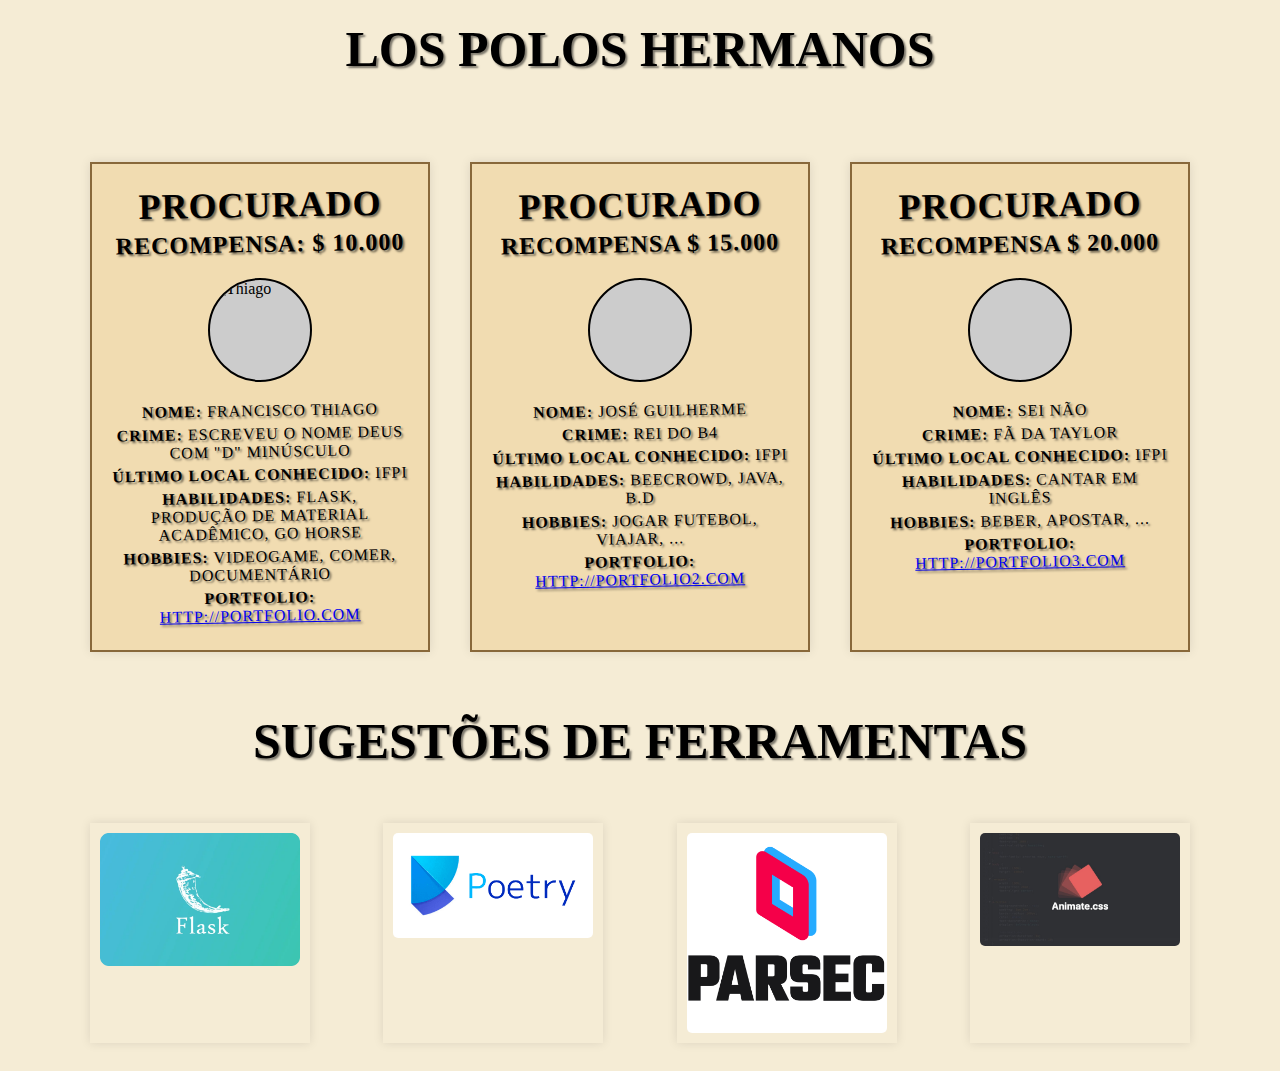
==== index.html @ 98da4c09 "Rename cartaz.html to index.html" ====
<!DOCTYPE html>
<html lang="en">
<head>
    <meta charset="UTF-8">
    <meta name="viewport" content="width=device-width, initial-scale=1.0">
    <title>Cartas de Procurado</title>
    <link rel="stylesheet" href="css/main.css">
</head>
<body>
    <h1>LOS POLOS HERMANOS</h1>
    <div class="cartaz-de-procurado-container">
        <div class="cartaz">
            <div class="titulo">
                <h1>PROCURADO</h1>
                <h2>RECOMPENSA: $ 10.000</h2>
            </div>
            <div class="foto">
                <img src="imagens/thiago2.jpg" alt="Thiago">
            </div>
            <div class="poster">
                <p><strong>Nome:</strong> Francisco Thiago</p>
                <p><strong>Crime:</strong> Escreveu o nome Deus com "d" minúsculo</p>
                <p><strong>Último local conhecido:</strong> IFPI</p>
                <p><strong>Habilidades:</strong> Flask, Produção de Material Acadêmico, Go Horse</p>
                <p><strong>Hobbies:</strong> Videogame, Comer, Documentário </p>
                <p><strong>Portfolio:</strong> <a href="portfolio2.html" target="_blank">http://portfolio.com</a></p>
            </div>
        </div>
        <div class="cartaz">
            <div class="titulo">
                <h1>PROCURADO</h1>
                <h2>RECOMPENSA $ 15.000</h2>
            </div>
            <div class="foto">
                <!-- Espaço reservado para a foto -->
            </div>
            <div class="poster">
                <p><strong>Nome:</strong> José Guilherme</p>
                <p><strong>Crime:</strong> Rei do B4</p>
                <p><strong>Último local conhecido:</strong> IFPI</p>
                <p><strong>Habilidades:</strong> Beecrowd, Java, B.D</p>
                <p><strong>Hobbies:</strong> Jogar Futebol, Viajar, ...</p>
                <p><strong>Portfolio:</strong> <a href="portfolio2.html" target="_blank">http://portfolio2.com</a></p>
            </div>
        </div>
        <div class="cartaz">
            <div class="titulo">
                <h1>PROCURADO</h1>
                <h2>RECOMPENSA $ 20.000</h2>
            </div>
            <div class="foto">
                <!-- Espaço reservado para a foto -->
            </div>
            <div class="poster">
                <p><strong>Nome:</strong> Sei não</p>
                <p><strong>Crime:</strong> Fã da Taylor</p>
                <p><strong>Último local conhecido:</strong> IFPI</p>
                <p><strong>Habilidades:</strong> Cantar em inglês</p>
                <p><strong>Hobbies:</strong> Beber, Apostar, ...</p>
                <p><strong>Portfolio:</strong> <a href="portfolio3.html" target="_blank">http://portfolio3.com</a></p>
            </div>
        </div>
    </div>
    <h1>SUGESTÕES DE FERRAMENTAS</h1>
    <div class="container">
        <div class="icones-container">
            <div class="icone">
                <a href="https://flask.palletsprojects.com/en/3.0.x/" target="_blank">
                    <img src="icones/flask.png" alt="Flask">
                </a>
            </div>
            <div class="icone">
                <a href="https://python-poetry.org/docs/" target="_blank">
                    <img src="icones/poetry.png" alt="Poetry">
                </a>
            </div>
            <div class="icone">
                <a href="https://support.parsec.app/hc/en-us/articles/4422945353485-Overview" target="_blank">
                    <img src="icones/parsec.png" alt="Parsec">
                </a>
            </div>
            <div class="icone">
                <a href="https://animate.style/" target="_blank">
                    <img src="icones/animate.png" alt="Animate.css">
                </a>
            </div>
        </div>
    </div>
</body>
</html>
---- css/main.css ----
body {
    font-family: "Western", cursive;
    background-color: #f5ecd5;
    background-image: url('https://img.freepik.com/fotos-gratis/fundo-de-papel-velho-estilo-grunge_1048-7928.jpg?w=740&t=st=1707929922~exp=1707930522~hmac=e2ed44829fd8e375c2297007135a07d3cc6aa6e9a85744cb7327b413870acf73');
    background-size: cover;
    background-repeat: no-repeat;
}

h1:first-of-type {
    text-align: center;
    margin-top: 20px;
    color: #000000;
    text-shadow: 2px 2px 2px rgba(0, 0, 0, 0.5); 
    font-size: 50px;
}

h1:last-of-type {
    text-align: center;
    margin-top: 40px;
    color: #000000; 
    text-shadow: 2px 2px 2px rgba(0, 0, 0, 0.5);
    font-size: 50px;
}

.cartaz-de-procurado-container {
    display: flex;
    justify-content: space-between;
    margin: 20px auto;
    max-width: 1100px;
}

.cartaz, .cartaz2, .cartaz3 {
    flex-grow: 1; /* Para ocupar o espaço disponível igualmente */
    width: calc(40% - 10px); /* Define uma largura fixa para os cartazes */
    padding: 20px;
    background-color: #f1dcb1;
    border: 2px solid #88683a; 
    box-shadow: 0 0 10px rgba(0, 0, 0, 0.1);
    transition: transform 0.3s ease; /* Adiciona transição para o efeito de zoom */
    background-image: url('https://st2.depositphotos.com/3647713/49332/i/450/depositphotos_493328306-stock-photo-old-grunge-antique-paper-texture.jpg');
    background-repeat: repeat;
    margin-bottom: 20px; /* Espaçamento entre os cartazes */
    margin-top: 50px;
}

.cartaz:not(:last-child), .cartaz2:not(:last-child), .cartaz3:not(:last-child) {
    margin-right: 40px; /* Adiciona margem à direita de cada cartaz, exceto o último */
}

.cartaz:hover, .cartaz2:hover, .cartaz3:hover {
    transform: scale(1.20); /* Efeito de zoom */
}
/*Adptar para tela de celular (falta testar)*/
@media screen and (max-width: 1100px) {
    .cartaz, .cartaz2, .cartaz3 {
        width: 31%; /* Ajusta a largura dos cartazes para caberem em telas menores */
    }
}


.titulo {
    text-align: center;
    margin-bottom: 20px;
}

.titulo h1 {
    font-size: 36px;
    margin: 0;
}

.titulo h2 {
    font-size: 24px;
    margin-top: 5px;
}

.cartaz .titulo h1,
.cartaz .titulo h2,
.cartaz2 .titulo h1,
.cartaz2 .titulo h2,
.cartaz3 .titulo h1,
.cartaz3 .titulo h2,
.cartaz .poster p,
.cartaz2 .poster p,
.cartaz3 .poster p {
    text-shadow: 2px 2px 2px rgba(0, 0, 0, 0.5);
    transform: rotate(-1deg);
    letter-spacing: 1px;
    text-transform: uppercase;
}


.foto {
    width: 100px;
    height: 100px;
    margin: 0 auto 20px;
    background-color: #ccc;
    border: 2px solid #000;
    border-radius: 50%;
    overflow: hidden;
}

.poster {
    text-align: center;
}

.poster p {
    margin: 5px 0;
}

.container {
    max-width: 1100px;
    margin: 0 auto;
    padding: 20px;
}

.icones-container {
    display: flex;
    justify-content: space-between;
}

.icone {
    position: relative;
    width: calc(20% - 20px);
    padding: 10px;
    background-color: none;
    border: none;
    box-shadow: 0 0 10px rgba(0, 0, 0, 0.1);
    transition: transform 0.3s ease; 
}

.icone img {
    max-width: 100%;
    height: auto;
    display: block; /* Garante que a imagem se ajuste corretamente dentro do link */
    border-radius: 5px; /* Adicione borda arredondada se desejar */
}

.icone a {
    display: block; /* Garante que o link ocupe todo o espaço do ícone */
    text-decoration: none;
    color: inherit; /* Herda a cor do texto do contêiner pai */
}

.icone:hover {
    transform: scale(1.3);
}
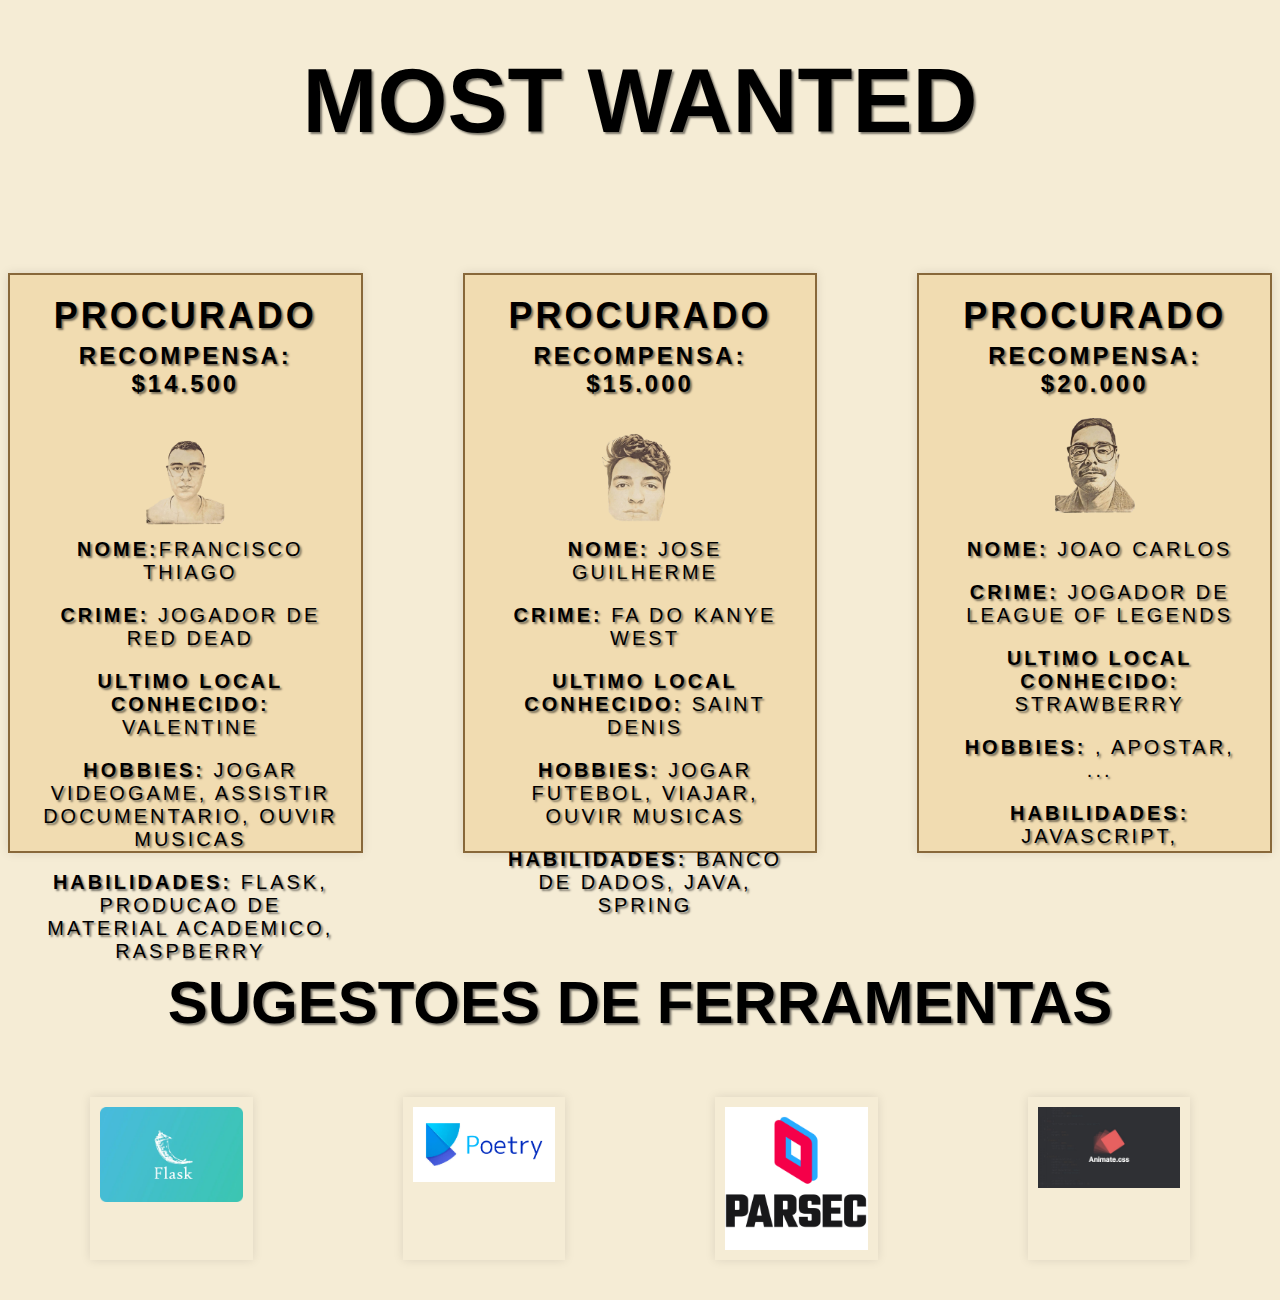
==== commit 3f7dcb5a: "Resultado Final" ====
--- a/index.html
+++ b/index.html
@@ -3,65 +3,68 @@
 <head>
     <meta charset="UTF-8">
     <meta name="viewport" content="width=device-width, initial-scale=1.0">
-    <title>Cartas de Procurado</title>
+    <title>Projeto_web</title>
     <link rel="stylesheet" href="css/main.css">
 </head>
 <body>
-    <h1>LOS POLOS HERMANOS</h1>
+    <style>
+        .foto img {
+            max-width: 100%;
+            height: auto;
+        }
+    </style>
+    <h1>MOST WANTED</h1>
     <div class="cartaz-de-procurado-container">
         <div class="cartaz">
             <div class="titulo">
                 <h1>PROCURADO</h1>
-                <h2>RECOMPENSA: $ 10.000</h2>
+                <h2>RECOMPENSA: $14.500</h2>
             </div>
             <div class="foto">
-                <img src="imagens/thiago2.jpg" alt="Thiago">
+                <img src="imagens/Thiago.png" alt="Thiago">
             </div>
             <div class="poster">
-                <p><strong>Nome:</strong> Francisco Thiago</p>
-                <p><strong>Crime:</strong> Escreveu o nome Deus com "d" minúsculo</p>
-                <p><strong>Último local conhecido:</strong> IFPI</p>
-                <p><strong>Habilidades:</strong> Flask, Produção de Material Acadêmico, Go Horse</p>
-                <p><strong>Hobbies:</strong> Videogame, Comer, Documentário </p>
-                <p><strong>Portfolio:</strong> <a href="portfolio2.html" target="_blank">http://portfolio.com</a></p>
+                <p><strong>Nome:</strong>Francisco Thiago</p>
+                <p><strong>Crime:</strong> Jogador de Red Dead</p>
+                <p><strong>Ultimo local conhecido:</strong> Valentine</p>
+                <p><strong>Hobbies:</strong> Jogar Videogame, Assistir Documentario, Ouvir Musicas </p>
+                <p><strong>Habilidades:</strong> Flask, Producao de Material Academico, Raspberry</p>
             </div>
         </div>
         <div class="cartaz">
             <div class="titulo">
                 <h1>PROCURADO</h1>
-                <h2>RECOMPENSA $ 15.000</h2>
+                <h2>RECOMPENSA: $15.000</h2>
             </div>
             <div class="foto">
-                <!-- Espaço reservado para a foto -->
+                <img src="imagens/JoseGuilherme.png" alt="José Guilherme">
             </div>
             <div class="poster">
-                <p><strong>Nome:</strong> José Guilherme</p>
-                <p><strong>Crime:</strong> Rei do B4</p>
-                <p><strong>Último local conhecido:</strong> IFPI</p>
-                <p><strong>Habilidades:</strong> Beecrowd, Java, B.D</p>
-                <p><strong>Hobbies:</strong> Jogar Futebol, Viajar, ...</p>
-                <p><strong>Portfolio:</strong> <a href="portfolio2.html" target="_blank">http://portfolio2.com</a></p>
+                <p><strong>Nome:</strong> Jose Guilherme</p>
+                <p><strong>Crime:</strong> Fa do Kanye West</p>
+                <p><strong>Ultimo local conhecido:</strong> Saint Denis</p>
+                <p><strong>Hobbies:</strong> Jogar Futebol, Viajar, Ouvir Musicas</p>
+                <p><strong>Habilidades:</strong> Banco de Dados, Java, Spring</p>
             </div>
         </div>
         <div class="cartaz">
             <div class="titulo">
                 <h1>PROCURADO</h1>
-                <h2>RECOMPENSA $ 20.000</h2>
+                <h2>RECOMPENSA: $20.000</h2>
             </div>
             <div class="foto">
-                <!-- Espaço reservado para a foto -->
+                <img src="imagens/JoaoCarlos.png" alt="João Carlos">
             </div>
             <div class="poster">
-                <p><strong>Nome:</strong> Sei não</p>
-                <p><strong>Crime:</strong> Fã da Taylor</p>
-                <p><strong>Último local conhecido:</strong> IFPI</p>
-                <p><strong>Habilidades:</strong> Cantar em inglês</p>
-                <p><strong>Hobbies:</strong> Beber, Apostar, ...</p>
-                <p><strong>Portfolio:</strong> <a href="portfolio3.html" target="_blank">http://portfolio3.com</a></p>
+                <p><strong>Nome:</strong> Joao Carlos</p>
+                <p><strong>Crime:</strong> Jogador de League of Legends</p>
+                <p><strong>Ultimo local conhecido:</strong> Strawberry</p>
+                <p><strong>Hobbies:</strong> , Apostar, ...</p>
+                <p><strong>Habilidades:</strong> Javascript, </p>
             </div>
         </div>
     </div>
-    <h1>SUGESTÕES DE FERRAMENTAS</h1>
+    <h1>SUGESTOES DE FERRAMENTAS</h1>
     <div class="container">
         <div class="icones-container">
             <div class="icone">
--- a/css/main.css
+++ b/css/main.css
@@ -1,17 +1,19 @@
 body {
-    font-family: "Western", cursive;
+    font-family: "American Western", sans-serif;
     background-color: #f5ecd5;
-    background-image: url('https://img.freepik.com/fotos-gratis/fundo-de-papel-velho-estilo-grunge_1048-7928.jpg?w=740&t=st=1707929922~exp=1707930522~hmac=e2ed44829fd8e375c2297007135a07d3cc6aa6e9a85744cb7327b413870acf73');
+    background-image: url('https://img.freepik.com/free-vector/wooden-wall-floor-with-aged-surface-realistic_107791-682.jpg?w=1480&t=st=1708404293~exp=1708404893~hmac=8dfc6d3b2c18df753c6e1345d255f201ed7b31a6a2c04971cbb0f7b5454c9aad');
     background-size: cover;
     background-repeat: no-repeat;
+    background-position: center;
+    text-shadow: 1px 1px 2px rgba(0,0,0,0.5); /* Adiciona uma sombra para simular umidade */
 }
 
 h1:first-of-type {
     text-align: center;
-    margin-top: 20px;
+    margin-top: 50px;
     color: #000000;
     text-shadow: 2px 2px 2px rgba(0, 0, 0, 0.5); 
-    font-size: 50px;
+    font-size: 90px;
 }
 
 h1:last-of-type {
@@ -19,14 +21,15 @@
     margin-top: 40px;
     color: #000000; 
     text-shadow: 2px 2px 2px rgba(0, 0, 0, 0.5);
-    font-size: 50px;
+    font-size: 60px;
 }
 
 .cartaz-de-procurado-container {
     display: flex;
     justify-content: space-between;
-    margin: 20px auto;
-    max-width: 1100px;
+    margin: 55px auto;
+    max-width: 1400px;
+    height: 700px;
 }
 
 .cartaz, .cartaz2, .cartaz3 {
@@ -36,19 +39,19 @@
     background-color: #f1dcb1;
     border: 2px solid #88683a; 
     box-shadow: 0 0 10px rgba(0, 0, 0, 0.1);
-    transition: transform 0.3s ease; /* Adiciona transição para o efeito de zoom */
+    transition: transform 0.4s ease; /* Adiciona transição para o efeito de zoom */
     background-image: url('https://st2.depositphotos.com/3647713/49332/i/450/depositphotos_493328306-stock-photo-old-grunge-antique-paper-texture.jpg');
-    background-repeat: repeat;
-    margin-bottom: 20px; /* Espaçamento entre os cartazes */
-    margin-top: 50px;
+    background-repeat: no-repeat;
+    margin-bottom: 60px; /* Espaçamento entre os cartazes */
+    margin-top: 60px;
 }
 
 .cartaz:not(:last-child), .cartaz2:not(:last-child), .cartaz3:not(:last-child) {
-    margin-right: 40px; /* Adiciona margem à direita de cada cartaz, exceto o último */
+    margin-right: 100px; /* Adiciona margem à direita de cada cartaz, exceto o último */
 }
 
 .cartaz:hover, .cartaz2:hover, .cartaz3:hover {
-    transform: scale(1.20); /* Efeito de zoom */
+    transform: scale(1.40); /* Efeito de zoom */
 }
 /*Adptar para tela de celular (falta testar)*/
 @media screen and (max-width: 1100px) {
@@ -83,33 +86,31 @@
 .cartaz2 .poster p,
 .cartaz3 .poster p {
     text-shadow: 2px 2px 2px rgba(0, 0, 0, 0.5);
-    transform: rotate(-1deg);
-    letter-spacing: 1px;
+    text-align: center;
+    letter-spacing: 3px;
     text-transform: uppercase;
+    overflow: hidden;
 }
 
 
 .foto {
-    width: 100px;
+    width: 80px;
     height: 100px;
-    margin: 0 auto 20px;
-    background-color: #ccc;
-    border: 2px solid #000;
-    border-radius: 50%;
-    overflow: hidden;
+    margin: 0 auto 20px;    
 }
 
 .poster {
-    text-align: center;
+    text-align: left;
 }
 
 .poster p {
-    margin: 5px 0;
+    font-size: 20px;
+    margin: 20px 0 10px 10px;
 }
 
 .container {
     max-width: 1100px;
-    margin: 0 auto;
+    margin: 20px auto;
     padding: 20px;
 }
 
@@ -132,7 +133,6 @@
     max-width: 100%;
     height: auto;
     display: block; /* Garante que a imagem se ajuste corretamente dentro do link */
-    border-radius: 5px; /* Adicione borda arredondada se desejar */
 }
 
 .icone a {
@@ -142,5 +142,9 @@
 }
 
 .icone:hover {
-    transform: scale(1.3);
+    transform: scale(1.50);
 }
+
+.icone:not(:last-child), .icone2:not(:last-child), .icone3:not(:last-child) {
+    margin-right: 150px; /* Adiciona margem à direita de cada cartaz, exceto o último */
+}